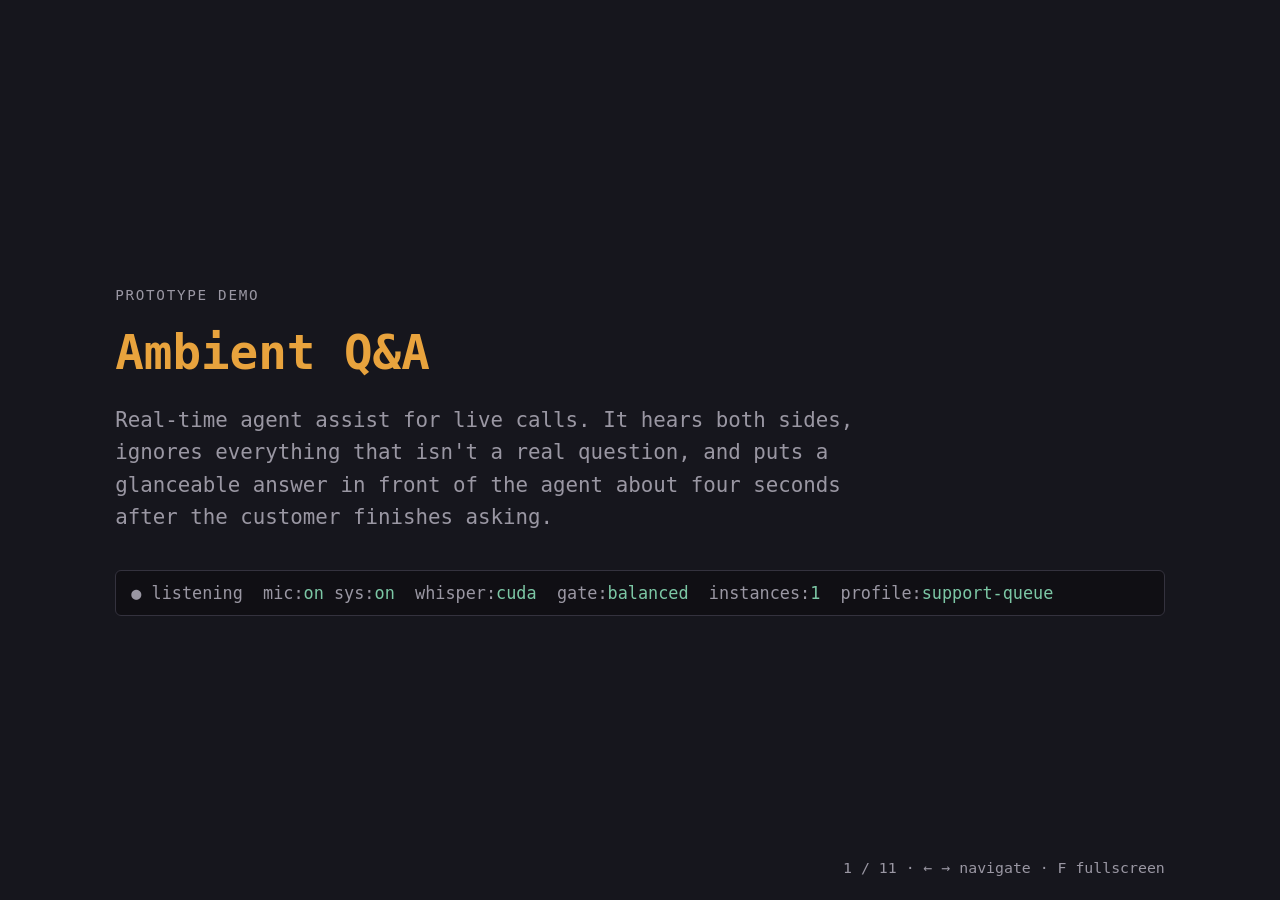
==== docs/demo/callcenter-deck.html @ 5d7bbe78 "Call-center demo package: slide deck and demo script docs/demo/callcenter-deck.html is a self-contai" ====
<!DOCTYPE html>
<html lang="en">
<head>
<meta charset="utf-8">
<title>Ambient Q&A — Call-Center Agent Assist</title>
<meta name="viewport" content="width=device-width, initial-scale=1">
<style>
  :root {
    --bg: #16161d; --panel: #1e1e28; --ink: #e8e6e0; --dim: #9a97a3;
    --accent: #e8a33d; --accent2: #7cc7a5; --line: #34323e;
  }
  * { box-sizing: border-box; margin: 0; padding: 0; }
  html, body { height: 100%; background: var(--bg); color: var(--ink);
    font: 400 clamp(16px, 2.2vh, 22px)/1.55 "Iosevka", "JetBrains Mono", "Cascadia Code", ui-monospace, monospace; }
  .slide { display: none; height: 100vh; padding: 7vh 9vw; flex-direction: column; justify-content: center; }
  .slide.active { display: flex; }
  h1 { font-size: 2.4em; line-height: 1.15; color: var(--accent); font-weight: 600; margin-bottom: .5em; }
  h2 { font-size: 1.7em; color: var(--accent); font-weight: 600; margin-bottom: .9em; }
  h3 { color: var(--accent2); margin: 1.1em 0 .35em; font-size: 1.05em; }
  p  { margin-bottom: .8em; max-width: 62ch; }
  .sub { color: var(--dim); font-size: 1.05em; max-width: 60ch; }
  ul { list-style: none; max-width: 68ch; }
  li { padding: .34em 0 .34em 1.6em; position: relative; }
  li::before { content: "•"; color: var(--accent); position: absolute; left: .4em; }
  li b { color: var(--accent2); font-weight: 600; }
  .card { background: var(--panel); border: 1px solid var(--accent); border-radius: 6px;
    padding: 1em 1.3em; margin: 1em 0; max-width: 62ch; }
  .card .q { color: var(--accent); font-weight: 600; }
  .card .a { margin-top: .5em; }
  .card ul { margin-top: .5em; } .card li { padding: .12em 0 .12em 1.4em; }
  .dim { color: var(--dim); }
  table { border-collapse: collapse; margin-top: .8em; }
  td, th { padding: .38em 1.4em .38em 0; text-align: left; border-bottom: 1px solid var(--line); }
  th { color: var(--dim); font-weight: 400; }
  td:last-child { color: var(--accent2); }
  .flow { display: flex; gap: .6em; align-items: center; flex-wrap: wrap; margin: 1.2em 0; }
  .flow span { background: var(--panel); border: 1px solid var(--line); border-radius: 6px; padding: .5em .9em; white-space: nowrap; }
  .flow em { color: var(--accent); font-style: normal; }
  .foot { position: fixed; bottom: 2.2vh; right: 9vw; color: var(--dim); font-size: .75em; }
  .tag { color: var(--dim); letter-spacing: .12em; text-transform: uppercase; font-size: .72em; margin-bottom: 1.4em; }
  .statusbar { background: #100f14; border: 1px solid var(--line); border-radius: 6px;
    padding: .55em .9em; font-size: .85em; color: var(--dim); margin-top: 1.2em; white-space: nowrap; overflow: hidden; }
  .statusbar b { color: var(--accent2); font-weight: 400; }
  kbd { background: var(--panel); border: 1px solid var(--line); border-radius: 4px; padding: .05em .45em; font-size: .9em; }
</style>
</head>
<body>

<section class="slide active">
  <div class="tag">prototype demo</div>
  <h1>Ambient Q&A</h1>
  <p class="sub">Real-time agent assist for live calls. It hears both sides, ignores
  everything that isn't a real question, and puts a glanceable answer in front of
  the agent about four seconds after the customer finishes asking.</p>
  <div class="statusbar">● listening&nbsp;&nbsp;mic:<b>on</b> sys:<b>on</b>&nbsp;&nbsp;whisper:<b>cuda</b>&nbsp;&nbsp;gate:<b>balanced</b>&nbsp;&nbsp;instances:<b>1</b>&nbsp;&nbsp;profile:<b>support-queue</b></div>
</section>

<section class="slide">
  <h2>The problem</h2>
  <ul>
    <li>Agents put customers <b>on hold to search the knowledge base</b> — the single biggest dead-air driver.</li>
    <li>New agents take <b>months to ramp</b>; product knowledge lives in a few veterans' heads.</li>
    <li>Existing "agent assist" tools transcribe everything and suggest constantly — <b>a firehose the agent learns to ignore</b>.</li>
  </ul>
  <p class="dim" style="margin-top:1.4em">The scarce resource isn't answers. It's the agent's attention, mid-sentence.</p>
</section>

<section class="slide">
  <h2>What it does</h2>
  <div class="flow">
    <span>customer + agent audio</span> →
    <span>local transcription <em>~0.3&thinsp;s</em></span> →
    <span>question gate <em>filters noise</em></span> →
    <span>answer card <em>~4&thinsp;s</em></span> →
    <span>self-audit <em>revises if wrong</em></span>
  </div>
  <ul>
    <li><b>Passive.</b> It never prompts, never interrupts, never needs a click during a call.</li>
    <li><b>Selective.</b> Statements, small talk and rhetoric produce nothing. Only real questions become cards.</li>
    <li><b>Private.</b> All speech processing runs on the agent's machine. Call audio never leaves it.</li>
  </ul>
</section>

<section class="slide">
  <h2>Hears both sides — no telephony integration</h2>
  <ul>
    <li>The customer is <b>whatever the machine plays</b>: any softphone, WebRTC dialer, or embedded CRM caller. Captured from the OS audio layer (PipeWire monitors / WASAPI loopback).</li>
    <li>The agent is the microphone — with <b>noise suppression and auto-gain</b> in front of transcription.</li>
    <li>Every output endpoint is watched at once; the one carrying speech <b>wins automatically</b> when the call moves between headset and speakers.</li>
    <li>A channel that goes deaf shows <b>SILENT ⚠</b> instead of pretending to work.</li>
  </ul>
  <p class="dim" style="margin-top:1.2em">Prototype-grade integration cost: zero. It works with the dialer you already have.</p>
</section>

<section class="slide">
  <h2>The question gate is the product</h2>
  <ul>
    <li>Free heuristics answer explicit questions <b>instantly</b> and drop filler, rhetorical tags ("…right?"), and talk aimed at someone else.</li>
    <li>Uncertain speech goes to a <b>local LLM judge</b> (~0.5&thinsp;s) that catches indirect asks: <span class="dim">"I was wondering whether my plan covers roaming."</span></li>
    <li>Command-form asks count: <span class="dim">"Talk me through the cancellation policy."</span></li>
    <li>Per-channel rules: the <b>customer channel is mined freely</b>; the agent's own narration is never mined.</li>
  </ul>
  <table>
    <tr><th>Labelled eval set (balanced mode)</th><td>26 / 26 correct</td></tr>
    <tr><th>False positives</th><td>0 — an unasked answer is treated as the worst failure</td></tr>
  </table>
</section>

<section class="slide">
  <h2>Answers built for glancing</h2>
  <div class="card">
    <div class="q">Q&nbsp; Does the premium plan include international roaming?</div>
    <div class="a">A&nbsp; Yes — Premium includes roaming in 48 countries at no extra charge; data is capped at 5&thinsp;GB per trip.</div>
    <ul>
      <li>48 countries, no add-on needed</li>
      <li>5&thinsp;GB roaming cap per trip</li>
      <li>Cap raise: +$10 → 15&thinsp;GB</li>
    </ul>
  </div>
  <ul>
    <li>First line is <b>sayable verbatim</b>; bullets are keyword prompts, not paragraphs.</li>
    <li>Streams in word by word, <b>~4&thinsp;s</b> after the question ends.</li>
    <li>Follow-ups resolve against earlier answers: <span class="dim">"and the second option?"</span> A scenario stated before the question <b>constrains the answer</b>.</li>
    <li>Pricing/version questions trigger a <b>live lookup</b> instead of trusting model memory.</li>
  </ul>
</section>

<section class="slide">
  <h2>It checks its own work</h2>
  <h3>Answer audit — runs behind every card</h3>
  <ul>
    <li>A second pass with a wider context window re-reads each delivered answer.</li>
    <li>Replaces the card (marked <b>revised</b>) only when materially wrong — missed constraint, misheard question, factual error. Correct cards never flicker.</li>
  </ul>
  <h3>Missed-question sweeper — every 25&thinsp;s</h3>
  <ul>
    <li>Everything the gate rejected gets a second look with full context.</li>
    <li>Genuine asks come back as late cards. <b>Nothing the customer asks stays silently dropped.</b></li>
  </ul>
</section>

<section class="slide">
  <h2>Privacy &amp; compliance posture</h2>
  <ul>
    <li><b>Transcription: local.</b> Whisper on the agent's GPU (~0.3&thinsp;s/utterance).</li>
    <li><b>Question gating: local.</b> Small LLM via Ollama, on-box.</li>
    <li><b>Answer generation:</b> the only external call — receives the gated question plus a short text window, <b>never audio</b>. The endpoint is swappable for an approved one.</li>
    <li><b>Session logs stay local</b>, are replayable inside the app for QA review and coaching, and record the reason behind every decision — including every rejection.</li>
  </ul>
</section>

<section class="slide">
  <h2>Measured, not promised</h2>
  <table>
    <tr><th>Transcription (warm, GPU)</th><td>~0.2–0.3 s per utterance</td></tr>
    <tr><th>Question gate (LLM stage)</th><td>~0.5–0.6 s</td></tr>
    <tr><th>Question → readable card</th><td>~3.5–4.5 s</td></tr>
    <tr><th>Audit correction, when needed</th><td>~8 s behind the card</td></tr>
    <tr><th>Missed-question recovery</th><td>≤ 25 s</td></tr>
    <tr><th>Automated tests</th><td>345 passing, gate eval fails CI on any false positive</td></tr>
  </table>
  <p class="dim" style="margin-top:1.2em">Runs on Windows and Linux from one codebase. Multiple concurrent instances supported — the status bar counts them live.</p>
</section>

<section class="slide">
  <h2>From prototype to production</h2>
  <ul>
    <li><b>Knowledge:</b> per-queue profiles today → retrieval over the real KB and policy docs.</li>
    <li><b>Workflow:</b> answer cards today → push to CRM/ticket, disposition suggestions, wrap-up summaries from the session log.</li>
    <li><b>Audio:</b> desktop capture today → SIP/CTI taps for hard-phone floors; speaker diarization for speakerphone.</li>
    <li><b>Models:</b> answer endpoint is one config line — point it at the approved deployment.</li>
  </ul>
  <p style="margin-top:1.4em">The hard parts — hearing both sides, deciding what deserves an answer, and correcting itself — <b>are the parts already built and measured.</b></p>
</section>

<section class="slide">
  <h1>Live demo</h1>
  <p class="sub">One machine, one launcher script, a real call playing through the speakers.</p>
  <ul style="margin-top:1em">
    <li>Watch the agent talk — <b>nothing happens</b>. The gate is the product.</li>
    <li>Watch the customer ask — <b>a card appears in ~4 seconds</b>.</li>
    <li><kbd>a</kbd> force-answer &nbsp; <kbd>p</kbd> pause &nbsp; <kbd>x</kbd> switch knowledge profile &nbsp; <kbd>l</kbd> replay a past call</li>
  </ul>
</section>

<div class="foot"><span id="pos"></span> · ← → navigate · F fullscreen</div>

<script>
  const slides = [...document.querySelectorAll(".slide")];
  let index = 0;
  const pos = document.getElementById("pos");
  function show(next) {
    index = Math.max(0, Math.min(slides.length - 1, next));
    slides.forEach((slide, i) => slide.classList.toggle("active", i === index));
    pos.textContent = (index + 1) + " / " + slides.length;
  }
  addEventListener("keydown", (event) => {
    if (["ArrowRight", "PageDown", " "].includes(event.key)) show(index + 1);
    else if (["ArrowLeft", "PageUp"].includes(event.key)) show(index - 1);
    else if (event.key === "Home") show(0);
    else if (event.key === "End") show(slides.length - 1);
    else if (event.key.toLowerCase() === "f") document.documentElement.requestFullscreen?.();
  });
  addEventListener("click", () => show(index + 1));
  show(0);
</script>
</body>
</html>
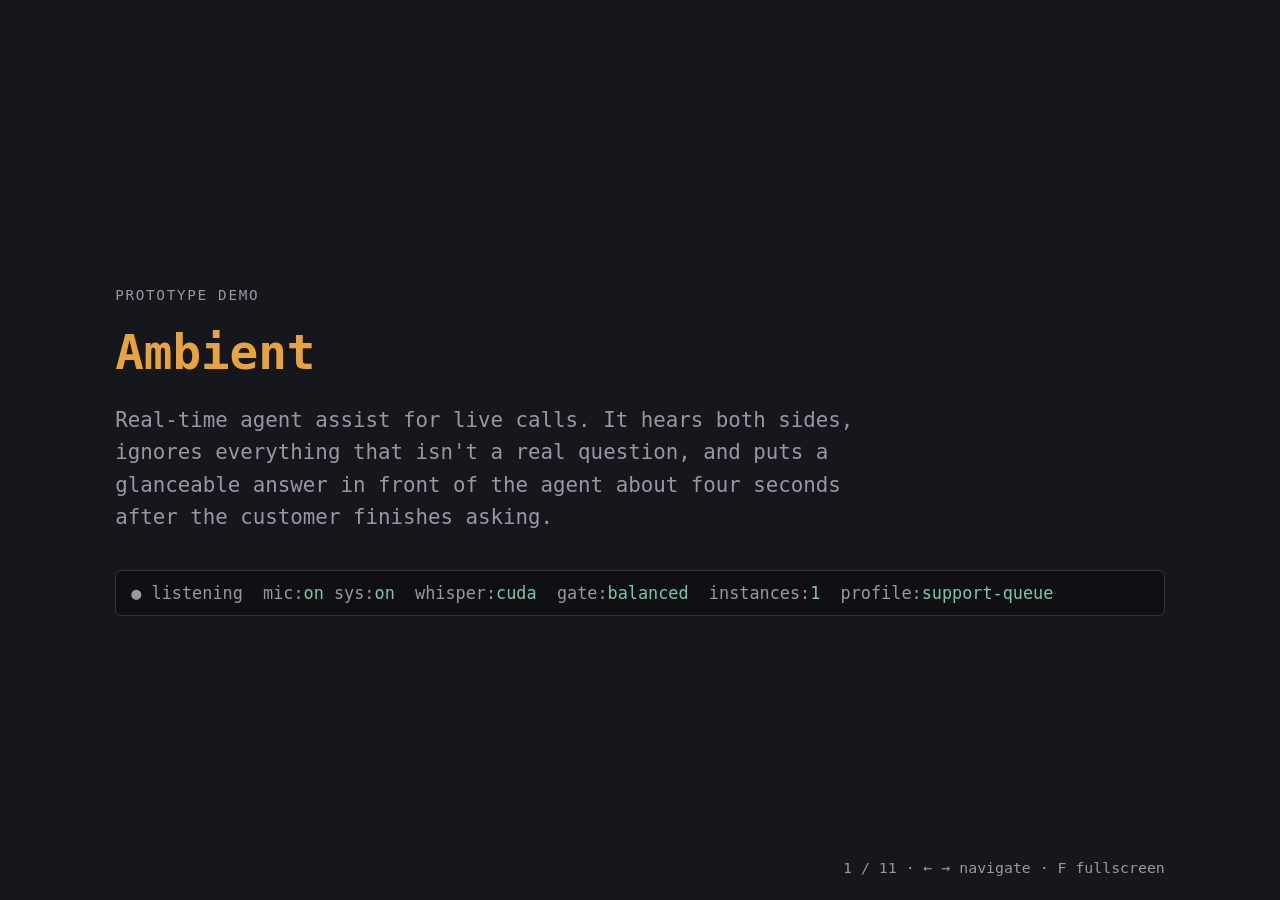
==== commit 18f522ec: "Knowledge packs with instant answers, AWS interview prep, gate/STT hardening - Pre-answered knowledg" ====
--- a/docs/demo/callcenter-deck.html
+++ b/docs/demo/callcenter-deck.html
@@ -2,7 +2,7 @@
 <html lang="en">
 <head>
 <meta charset="utf-8">
-<title>Ambient Q&A — Call-Center Agent Assist</title>
+<title>Ambient — Call-Center Agent Assist</title>
 <meta name="viewport" content="width=device-width, initial-scale=1">
 <style>
   :root {
@@ -48,7 +48,7 @@
 
 <section class="slide active">
   <div class="tag">prototype demo</div>
-  <h1>Ambient Q&A</h1>
+  <h1>Ambient</h1>
   <p class="sub">Real-time agent assist for live calls. It hears both sides, ignores
   everything that isn't a real question, and puts a glanceable answer in front of
   the agent about four seconds after the customer finishes asking.</p>
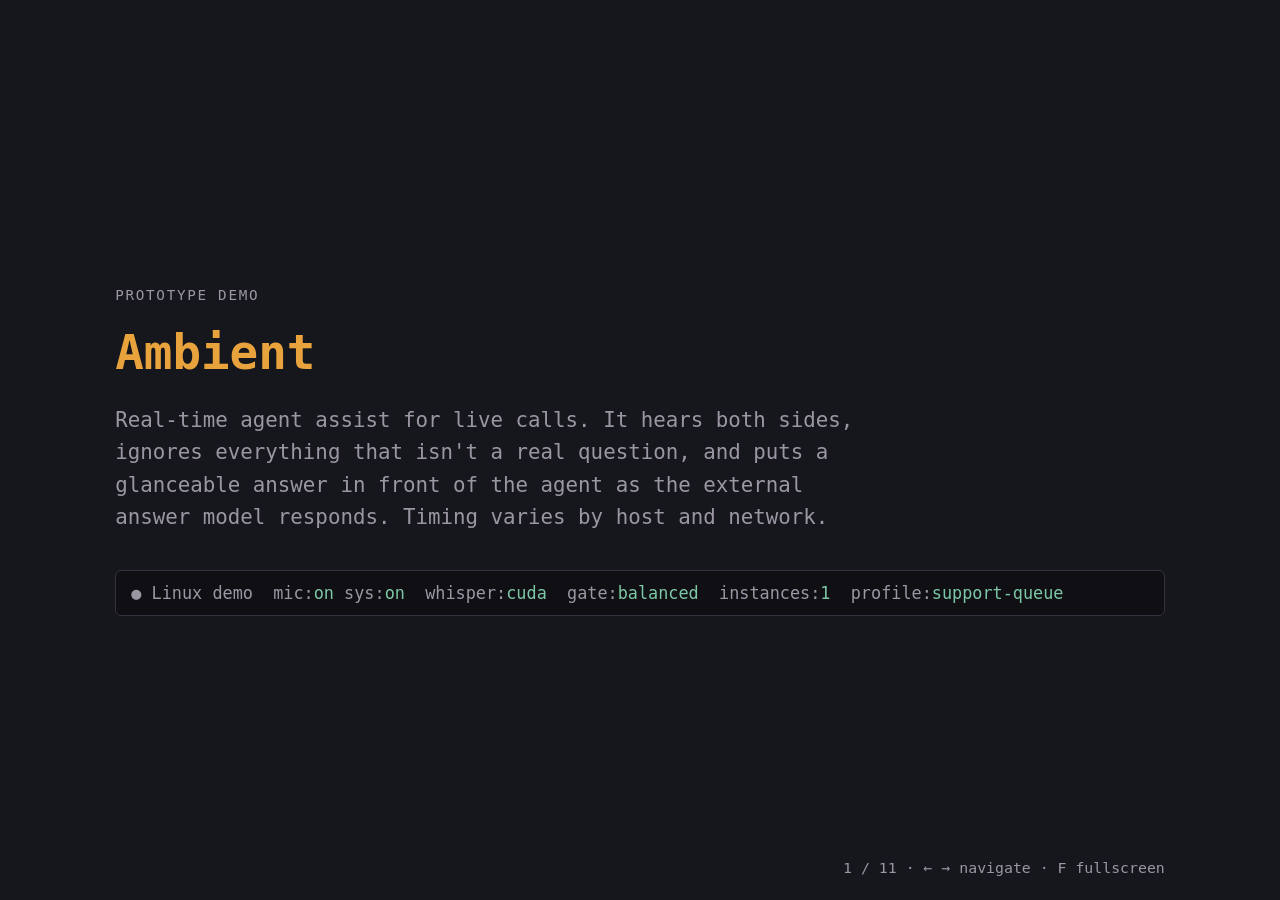
==== commit 89cbde7c: "Harden and validate the macOS release" ====
--- a/docs/demo/callcenter-deck.html
+++ b/docs/demo/callcenter-deck.html
@@ -51,8 +51,8 @@
   <h1>Ambient</h1>
   <p class="sub">Real-time agent assist for live calls. It hears both sides, ignores
   everything that isn't a real question, and puts a glanceable answer in front of
-  the agent about four seconds after the customer finishes asking.</p>
-  <div class="statusbar">● listening&nbsp;&nbsp;mic:<b>on</b> sys:<b>on</b>&nbsp;&nbsp;whisper:<b>cuda</b>&nbsp;&nbsp;gate:<b>balanced</b>&nbsp;&nbsp;instances:<b>1</b>&nbsp;&nbsp;profile:<b>support-queue</b></div>
+  the agent as the external answer model responds. Timing varies by host and network.</p>
+  <div class="statusbar">● Linux demo&nbsp;&nbsp;mic:<b>on</b> sys:<b>on</b>&nbsp;&nbsp;whisper:<b>cuda</b>&nbsp;&nbsp;gate:<b>balanced</b>&nbsp;&nbsp;instances:<b>1</b>&nbsp;&nbsp;profile:<b>support-queue</b></div>
 </section>
 
 <section class="slide">
@@ -69,23 +69,23 @@
   <h2>What it does</h2>
   <div class="flow">
     <span>customer + agent audio</span> →
-    <span>local transcription <em>~0.3&thinsp;s</em></span> →
+    <span>local transcription <em>host-dependent</em></span> →
     <span>question gate <em>filters noise</em></span> →
-    <span>answer card <em>~4&thinsp;s</em></span> →
-    <span>self-audit <em>revises if wrong</em></span>
+    <span>answer card <em>streams from Claude</em></span> →
+    <span>optional audit <em>revises if wrong</em></span>
   </div>
   <ul>
     <li><b>Passive.</b> It never prompts, never interrupts, never needs a click during a call.</li>
     <li><b>Selective.</b> Statements, small talk and rhetoric produce nothing. Only real questions become cards.</li>
-    <li><b>Private.</b> All speech processing runs on the agent's machine. Call audio never leaves it.</li>
+    <li><b>Defined boundary.</b> Raw audio/STT/primary gating are local; transcript context goes to Claude for answers and recovery.</li>
   </ul>
 </section>
 
 <section class="slide">
   <h2>Hears both sides — no telephony integration</h2>
   <ul>
-    <li>The customer is <b>whatever the machine plays</b>: any softphone, WebRTC dialer, or embedded CRM caller. Captured from the OS audio layer (PipeWire monitors / WASAPI loopback).</li>
-    <li>The agent is the microphone — with <b>noise suppression and auto-gain</b> in front of transcription.</li>
+    <li>The customer is <b>whatever the configured capture input receives</b>: PipeWire monitors, WASAPI loopback, or a virtual CoreAudio input such as BlackHole.</li>
+    <li>The agent is the microphone. The validated Linux host adds <b>noise suppression and auto-gain</b>; that processing is not a macOS claim.</li>
     <li>Every output endpoint is watched at once; the one carrying speech <b>wins automatically</b> when the call moves between headset and speakers.</li>
     <li>A channel that goes deaf shows <b>SILENT ⚠</b> instead of pretending to work.</li>
   </ul>
@@ -95,9 +95,9 @@
 <section class="slide">
   <h2>The question gate is the product</h2>
   <ul>
-    <li>Free heuristics answer explicit questions <b>instantly</b> and drop filler, rhetorical tags ("…right?"), and talk aimed at someone else.</li>
-    <li>Uncertain speech goes to a <b>local LLM judge</b> (~0.5&thinsp;s) that catches indirect asks: <span class="dim">"I was wondering whether my plan covers roaming."</span></li>
-    <li>Command-form asks count: <span class="dim">"Talk me through the cancellation policy."</span></li>
+    <li>Free heuristics answer explicit interrogatives <b>instantly</b> and drop filler, rhetorical tags ("…right?"), and talk aimed at someone else.</li>
+    <li>Uncertain speech goes to a <b>local LLM judge</b> (~0.5&thinsp;s on the original RTX host; unmeasured on Mac) that catches indirect asks: <span class="dim">"I was wondering whether my plan covers roaming."</span></li>
+    <li>Command-form asks count: <span class="dim">"Talk me through the cancellation policy."</span> Operator-channel commands fast-accept; permissive customer-channel commands require the local semantic judge.</li>
     <li>Per-channel rules: the <b>customer channel is mined freely</b>; the agent's own narration is never mined.</li>
   </ul>
   <table>
@@ -119,7 +119,7 @@
   </div>
   <ul>
     <li>First line is <b>sayable verbatim</b>; bullets are keyword prompts, not paragraphs.</li>
-    <li>Streams in word by word, <b>~4&thinsp;s</b> after the question ends.</li>
+    <li>Streams word by word as Claude responds; a live audit observed <b>3.8–21.8&thinsp;s</b> first-pass end to end.</li>
     <li>Follow-ups resolve against earlier answers: <span class="dim">"and the second option?"</span> A scenario stated before the question <b>constrains the answer</b>.</li>
     <li>Pricing/version questions trigger a <b>live lookup</b> instead of trusting model memory.</li>
   </ul>
@@ -127,25 +127,26 @@
 
 <section class="slide">
   <h2>It checks its own work</h2>
-  <h3>Answer audit — runs behind every card</h3>
+  <h3>Answer audit — optional, default off</h3>
   <ul>
     <li>A second pass with a wider context window re-reads each delivered answer.</li>
     <li>Replaces the card (marked <b>revised</b>) only when materially wrong — missed constraint, misheard question, factual error. Correct cards never flicker.</li>
   </ul>
   <h3>Missed-question sweeper — every 25&thinsp;s</h3>
   <ul>
-    <li>Everything the gate rejected gets a second look with full context.</li>
-    <li>Genuine asks come back as late cards. <b>Nothing the customer asks stays silently dropped.</b></li>
+    <li>Judgment-stage rejections get a best-effort second look with wider context.</li>
+    <li>A pre-cap audit saw <b>~44–210&thinsp;s</b> recoveries; the current release discards candidates older than <b>60&thinsp;s</b>. Neither number is a delivery SLA, and misses remain possible.</li>
   </ul>
 </section>
 
 <section class="slide">
   <h2>Privacy &amp; compliance posture</h2>
   <ul>
-    <li><b>Transcription: local.</b> Whisper on the agent's GPU (~0.3&thinsp;s/utterance).</li>
-    <li><b>Question gating: local.</b> Small LLM via Ollama, on-box.</li>
-    <li><b>Answer generation:</b> the only external call — receives the gated question plus a short text window, <b>never audio</b>. The endpoint is swappable for an approved one.</li>
-    <li><b>Session logs stay local</b>, are replayable inside the app for QA review and coaching, and record the reason behind every decision — including every rejection.</li>
+    <li><b>Local:</b> raw audio, Whisper transcription, and the primary Ollama gate. Claude receives no raw audio.</li>
+    <li><b>External:</b> primary answers receive the accepted turn, recent transcript/history, profile context, and grounding. The default sweep also sends rejected candidates and wider context; optional verification sends more.</li>
+    <li><b>Web lookup:</b> when triggered, adds outbound search queries and results.</li>
+    <li><b>Session logs:</b> local plaintext, replayable for QA; git-ignore is not encryption or retention control.</li>
+    <li><b>Consent:</b> every participant must agree to capture, transcription, logging, and external processing before use.</li>
   </ul>
 </section>
 
@@ -154,12 +155,14 @@
   <table>
     <tr><th>Transcription (warm, GPU)</th><td>~0.2–0.3 s per utterance</td></tr>
     <tr><th>Question gate (LLM stage)</th><td>~0.5–0.6 s</td></tr>
-    <tr><th>Question → readable card</th><td>~3.5–4.5 s</td></tr>
+    <tr><th>Controlled answer process</th><td>~3.5–9 s on original host</td></tr>
+    <tr><th>Later live first pass</th><td>3.8–21.8 s; 6/12 over 10 s</td></tr>
     <tr><th>Audit correction, when needed</th><td>~8 s behind the card</td></tr>
-    <tr><th>Missed-question recovery</th><td>≤ 25 s</td></tr>
-    <tr><th>Automated tests</th><td>345 passing, gate eval fails CI on any false positive</td></tr>
+    <tr><th>Historical recovery, before cap</th><td>~44–210 s in later audit</td></tr>
+    <tr><th>Current candidate lifetime</th><td>60 s maximum; not a delivery SLA</td></tr>
+    <tr><th>Apple-Silicon macOS</th><td>No real-hardware latency table yet</td></tr>
   </table>
-  <p class="dim" style="margin-top:1.2em">Runs on Windows and Linux from one codebase. Multiple concurrent instances supported — the status bar counts them live.</p>
+  <p class="dim" style="margin-top:1.2em">RTX-host observations, not SLAs. macOS 14+ on Apple Silicon is a release candidate; Intel/Rosetta is unsupported; one live instance is supported.</p>
 </section>
 
 <section class="slide">
@@ -170,7 +173,7 @@
     <li><b>Audio:</b> desktop capture today → SIP/CTI taps for hard-phone floors; speaker diarization for speakerphone.</li>
     <li><b>Models:</b> answer endpoint is one config line — point it at the approved deployment.</li>
   </ul>
-  <p style="margin-top:1.4em">The hard parts — hearing both sides, deciding what deserves an answer, and correcting itself — <b>are the parts already built and measured.</b></p>
+  <p style="margin-top:1.4em">The core paths are built and measured on the named development host; each release machine and call route still needs acceptance.</p>
 </section>
 
 <section class="slide">
@@ -178,7 +181,7 @@
   <p class="sub">One machine, one launcher script, a real call playing through the speakers.</p>
   <ul style="margin-top:1em">
     <li>Watch the agent talk — <b>nothing happens</b>. The gate is the product.</li>
-    <li>Watch the customer ask — <b>a card appears in ~4 seconds</b>.</li>
+    <li>Watch the customer ask — <b>the card streams when Claude responds</b>; do not promise a fixed time.</li>
     <li><kbd>a</kbd> force-answer &nbsp; <kbd>p</kbd> pause &nbsp; <kbd>x</kbd> switch knowledge profile &nbsp; <kbd>l</kbd> replay a past call</li>
   </ul>
 </section>
